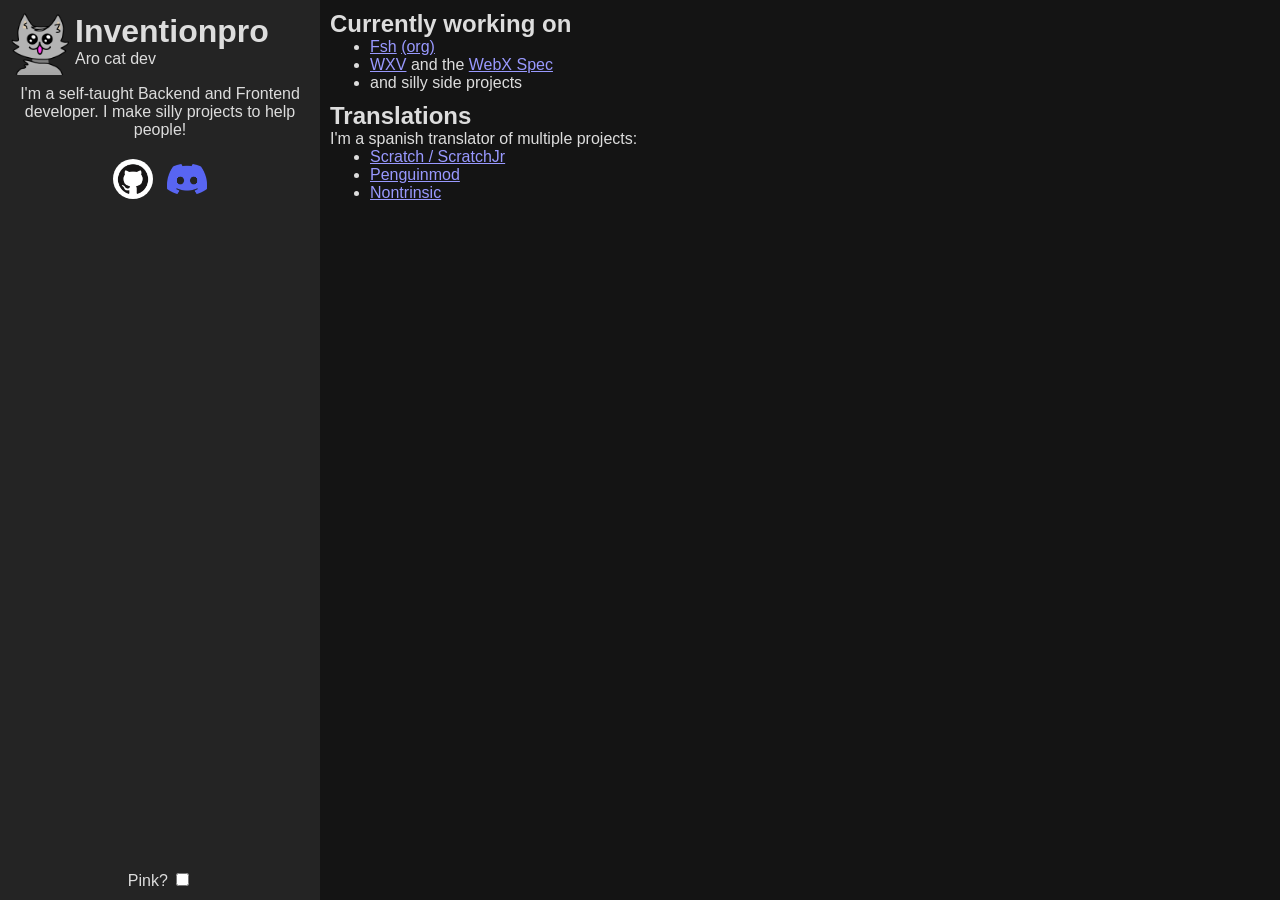
==== index.html @ ec6c79e8 "Update translations" ====
<!DOCTYPE html>
<html lang="en">
  <head>
    <meta charset="UTF-8">
    <meta http-equiv="X-UA-Compatible" content="IE=edge">
    <meta name="viewport" content="width=device-width, initial-scale=1.0">

    <title>Inventionpro's silly website</title>
    <link rel="icon" href="/media/inv.webp" type="image/webp">
    <meta name="description" content="Aro cat dev">
    <meta property="og:image" content="https://inv.fsh.plus/inv.webp">
    <meta name="theme-color" content="#a114ff">

    <link rel="stylesheet" href="/media/style.css">
  </head>
  <body>
    <side>
      <div class="me">
        <img src="/media/inv.webp" width="70" height="70">
        <span style="width:100%">
          <h1>Inventionpro</h1>
          <p id="catch-n">Aro cat dev</p>
          <div id="catch-q" class="marquee-wrapper" style="display:none"><div class="marquee">Aro cat dev</div></div>
        </span>
      </div>
      <p class="bio" id="tb">I'm a self-taught Backend and Frontend developer. I make silly projects to help people!</p>
      <div class="socials">
        <a href="https://github.com/inventionpro" target="_blank"><img src="media/github.png" height="40" alt="Github logo, find my github account here" style="border-radius:5rem"></a>
        <a href="https://discord.com/users/816691475844694047" target="_blank"><img src="media/discord.png" height="30" alt="Discord logo, find my discord account here"></a>
      </div>
      <label class="k">Pink? <input type="checkbox" id="k"></label>
    </side>
    <main>
      <h2 id="tcw">Currently working on</h2>
      <ul>
        <li><a href="https://fsh.plus" target="_blank">Fsh</a> <a href="https://github.com/fsh-org" target="_blank">(org)</a></li>
        <li><a href="https://github.com/inventionpro/Webx-viewer" target="_blank">WXV</a> <span id="ta">and the</span> <a href="https://github.com/webx-plus/WebX-Specification">WebX Spec</a></li>
        <li id="tas">and silly side projects</li>
      </ul>
      <h2 id="tt">Translations</h2>
      <p id="ttt">I'm a spanish translator of multiple projects:</p>
      <ul>
        <li><a href="https://scratch.mit.edu" target="_blank">Scratch / ScratchJr</a></li>
        <li><a href="https://penguinmod.com" target="_blank">Penguinmod</a></li>
        <li><a href="https://nontrinsic.linerly.xyz" target="_blank">Nontrinsic</a></li>
      </ul>
    </main>
    <script>
      // Helper
      function $(id) {return document.getElementById(id)};

      // Translate
      if (navigator.language === 'es') {
        $('tb').innerHTML = `Soy un desarollador de Backend y Frontend de aprendizaje propio.<br>¡Creo proyectos divertidos para ayudar a la gente!`;
        $('tcw').innerHTML = `Actualmente trabajando en`;
        $('ta').innerHTML = `y`;
        $('tas').innerHTML = `y proyectos secundarios divertidos`;
        $('tt').innerHTML = `Traducciones`;
        $('ttt').innerHTML = `Traduzco a español varios proyectos:`;
      }

      // Old website style (a bit? not much, but pink!)
      let k = document.getElementById('k');
      function setk(t) {
        let b = document.body;
        b.style.setProperty('--text', t?'#fff':'');
        b.style.setProperty('--bg', t?'oklch(0.72 0.11 335.05)':'');
        b.style.setProperty('--bg-2', t?'oklch(0.7 0.13 335.37)':'');
        b.style.setProperty('--link', t?'oklch(0.58 0.24 337.53)':'');
        b.style.setProperty('--extra-margin', t?'60px':'');
        let m = document.querySelector('.me');
        m.style.width = t?'calc(100% + 10px)':'';
        m.style.marginLeft = t?'-5px':'';
        m.style.marginTop = t?'-5px':'';
        m.style.background = t?'linear-gradient(135deg, color-mix(in lab, var(--bg-2) 10%, #fff 10%) 0%, color-mix(in lab, var(--bg-2) 10%, #000 10%) 100%)':'';
        let sid = document.querySelector('side');
        if (t) {
          sid.classList.add('border-pretty');
        } else {
          sid.classList.remove('border-pretty');
        }

        document.getElementById('catch-n').style.display = t?'none':'';
        document.getElementById('catch-q').style.display = t?'':'none';

        let hasoneko = (typeof oneko !== 'undefined');
        if (t&&!hasoneko) {
          fetch('/media/oneko.js').then(res=>res.text()).then(res=>eval(res));
        } else if (t&&hasoneko) {
          oneko.style.display = '';
        } else if (!t&&hasoneko) {
          oneko.style.display = 'none';
        }
      }
      setk(k.checked);
      k.onchange = ()=>{setk(k.checked)};
    </script>
  </body>
</html>
---- media/style.css ----
/* Colors */
:root {
  --text: #ddd;
  --bg: #141414;
  --bg-2: #242424;

  --link: #99f;
  --extra-margin: 0px;
}

/* Font */
@font-face {
  font-family: 'Lexend';
  font-style: normal;
  font-weight: 400;
  font-display: swap;
  src: url(https://fsh.plus/media/Lexend.ttf) format('ttf');
}

body {
  color: var(--text);
  font-family: "Lexend", Arial, sans-serif;
  margin: 0px;
  margin-inline: var(--extra-margin);
  padding: 0px;
  background-color: #423;
  overflow: hidden;
}

side {
  position: absolute;
  top: var(--extra-margin);
  bottom: var(--extra-margin);
  left: var(--extra-margin);
  display: block;
  width: 320px;
  padding: 5px;
  background: var(--bg-2);
  box-sizing: border-box;
}
main {
  position: absolute;
  top: var(--extra-margin);
  bottom: var(--extra-margin);
  right: var(--extra-margin);
  width: calc(100vw - 320px - var(--extra-margin) * 2);
  padding: 0px 10px;
  background: var(--bg);
  box-sizing: border-box;
}

h1 {
  margin: 0px;
}
h2 {
  margin: 10px 0px 0px;
}
ul, p {
  margin: 0px;
}

a {
  color: var(--link);
}

.me {
  display: flex;
  align-items: center;
  margin-bottom: 10px;
}
.me img {
  width: 70px;
  object-fit: cover;
  overflow-clip-margin: unset;
  overflow: visible;
}

.bio {
  text-align: center;
}

.socials {
  display: flex;
  gap: 14px;
  align-items: center;
  justify-content: center;
  width: 100%;
  margin-top: 20px;
}

.k {
  position: absolute;
  width: calc(100% - 10px);
  text-align: center;
  bottom: 10px;
}

.border-pretty {
  border: 5px pink solid;
  border-image-source: url(/media/border.png);
  border-image-slice: 50;
  border-image-width: 10px;
  border-image-repeat: round;
  border-image-outset: 1;
  z-index: 1;
}

.marquee-wrapper {
  width: 100%;
  height: 20px;
  position: relative;
  overflow: hidden;
}
.marquee {
  display: inline-block;
  width: fit-content;
  position: absolute;
  top: 0px;
  left: 100%;
  white-space: nowrap;
  animation: scroll-left 6s linear infinite;
}

@keyframes scroll-left {
  0% {
    left: 140%;
  }
  100% {
    left: -40%;
  }
}
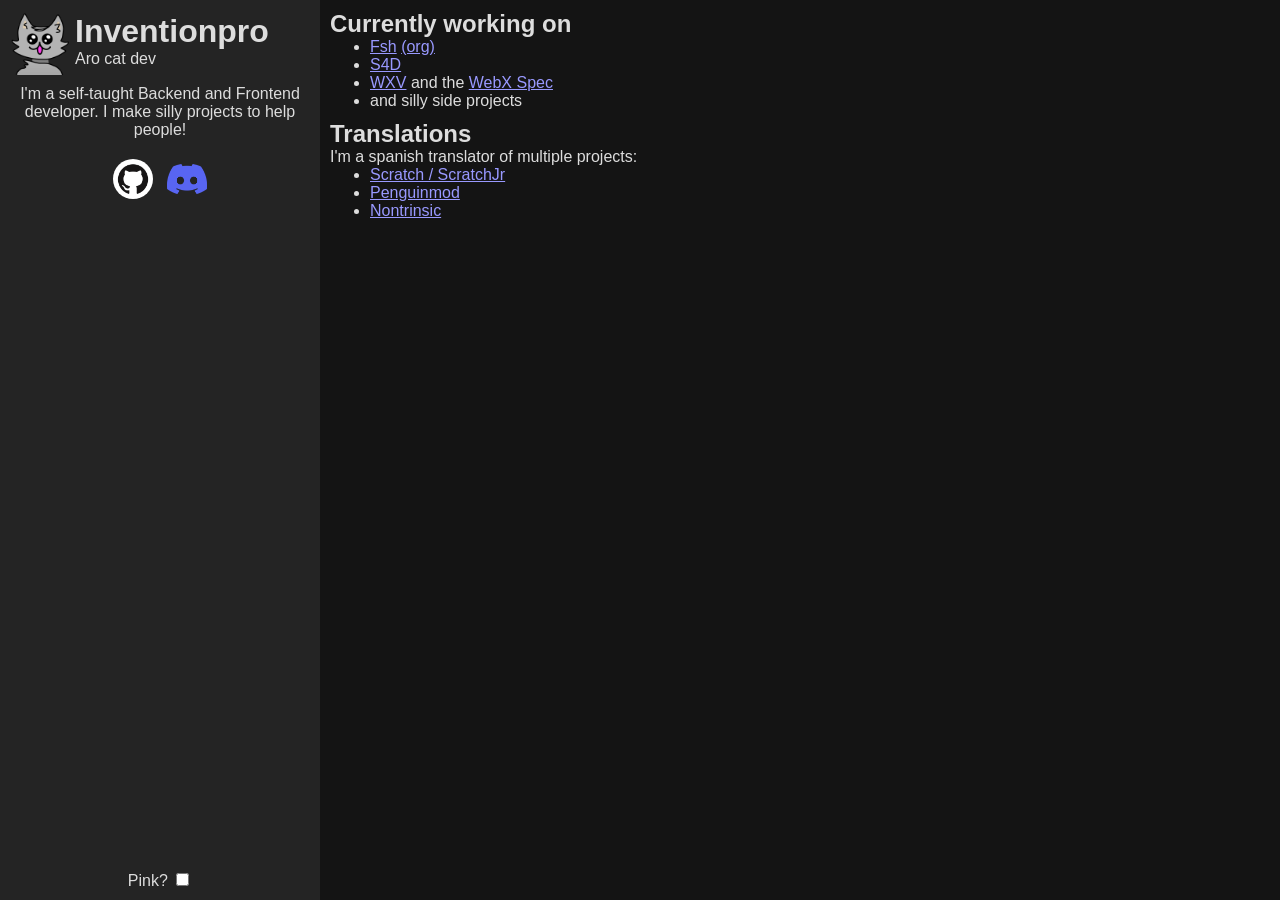
==== commit 11d0e0be: "Update index.html Signed-off-by: inventionpro <109528211+inventionpro@users.noreply.github.com>" ====
--- a/index.html
+++ b/index.html
@@ -34,6 +34,7 @@
       <h2 id="tcw">Currently working on</h2>
       <ul>
         <li><a href="https://fsh.plus" target="_blank">Fsh</a> <a href="https://github.com/fsh-org" target="_blank">(org)</a></li>
+        <li><a href="https://github.com/inventionpro/Scratch-for-Discord" target="_blank">S4D</a></li>
         <li><a href="https://github.com/inventionpro/Webx-viewer" target="_blank">WXV</a> <span id="ta">and the</span> <a href="https://github.com/webx-plus/WebX-Specification">WebX Spec</a></li>
         <li id="tas">and silly side projects</li>
       </ul>
@@ -96,4 +97,4 @@
       k.onchange = ()=>{setk(k.checked)};
     </script>
   </body>
-</html>+</html>
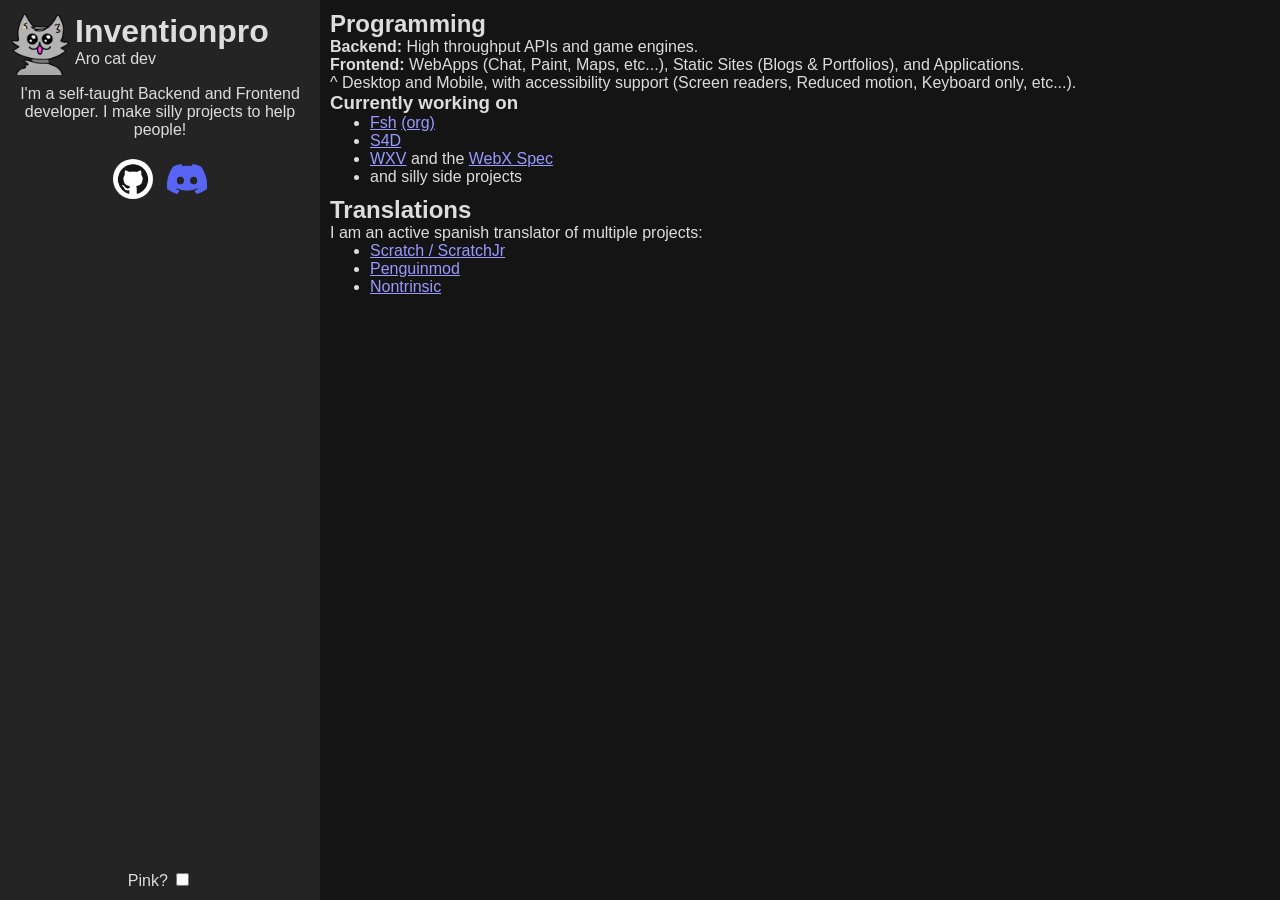
==== commit 45cc8f6a: "More info" ====
--- a/index.html
+++ b/index.html
@@ -1,17 +1,30 @@
 <!DOCTYPE html>
 <html lang="en">
   <head>
+    <head>
+    <title>Inventionpro's silly website</title>
+    <meta property="og:title" content="Inventionpro's silly website">
+    <meta name="twitter:title" content="Inventionpro's silly website">
+    <meta name="description" content="Aro cat dev.">
+    <meta property="og:description" content="Aro cat dev.">
+    <meta name="twitter:description" content="Aro cat dev.">
+    <link rel="canonical" href="https://inv.fsh.plus">
+    <meta property="og:url" content="https://inv.fsh.plus">
+    <!-- ------- -->
     <meta charset="UTF-8">
-    <meta http-equiv="X-UA-Compatible" content="IE=edge">
+    <meta name="robots" content="index, follow">
+    <meta property="og:locale" content="en">
+    <meta property="og:type" content="website">
+    <meta name="twitter:card" content="summary">
     <meta name="viewport" content="width=device-width, initial-scale=1.0">
-
-    <title>Inventionpro's silly website</title>
     <link rel="icon" href="/media/inv.webp" type="image/webp">
-    <meta name="description" content="Aro cat dev">
-    <meta property="og:image" content="https://inv.fsh.plus/inv.webp">
+    <meta property="og:image" content="https://inv.fsh.plus/media/inv.webp">
+    <meta property="og:image:alt" content="Fsh logo">
+    <meta name="twitter:image" content="https://inv.fsh.plus/media/inv.webp">
     <meta name="theme-color" content="#a114ff">
-
-    <link rel="stylesheet" href="/media/style.css">
+    <!-- ------------------ -->
+    <link rel="stylesheet" href="./media/style.css">
+    <script src="./media/langs/script.js"></script>
   </head>
   <body>
     <side>
@@ -23,7 +36,7 @@
           <div id="catch-q" class="marquee-wrapper" style="display:none"><div class="marquee">Aro cat dev</div></div>
         </span>
       </div>
-      <p class="bio" id="tb">I'm a self-taught Backend and Frontend developer. I make silly projects to help people!</p>
+      <p class="bio" tlang="bio">I'm a self-taught Backend and Frontend developer. I make silly projects to help people!</p>
       <div class="socials">
         <a href="https://github.com/inventionpro" target="_blank"><img src="media/github.png" height="40" alt="Github logo, find my github account here" style="border-radius:5rem"></a>
         <a href="https://discord.com/users/816691475844694047" target="_blank"><img src="media/discord.png" height="30" alt="Discord logo, find my discord account here"></a>
@@ -31,15 +44,19 @@
       <label class="k">Pink? <input type="checkbox" id="k"></label>
     </side>
     <main>
-      <h2 id="tcw">Currently working on</h2>
+      <h2 tlang="programming">Programming</h2>
+      <strong tlang="backend">Backend:</strong><span tlang="backend.desc"> High throughput APIs and game engines.</span><br>
+      <strong tlang="frontend">Frontend:</strong><span tlang="frontend.desc"> WebApps (Chat, Paint, Maps, etc...), Static sties (Blogs & Portfolios), and Applications.</span><br>
+      <span tlang="frontend.extra">^ Desktop and Mobile, with accessibility support (Screen readers, Reduced motion, Keyboard only, etc...).</span>
+      <h3 tlang="workingon">Currently working on</h3>
       <ul>
         <li><a href="https://fsh.plus" target="_blank">Fsh</a> <a href="https://github.com/fsh-org" target="_blank">(org)</a></li>
         <li><a href="https://github.com/inventionpro/Scratch-for-Discord" target="_blank">S4D</a></li>
-        <li><a href="https://github.com/inventionpro/Webx-viewer" target="_blank">WXV</a> <span id="ta">and the</span> <a href="https://github.com/webx-plus/WebX-Specification">WebX Spec</a></li>
-        <li id="tas">and silly side projects</li>
+        <li><a href="https://github.com/inventionpro/Webx-viewer" target="_blank">WXV</a> <span tlang="workingon.and">and the</span> <a href="https://github.com/webx-plus/WebX-Specification">WebX Spec</a></li>
+        <li tlang="workingon.other">and silly side projects</li>
       </ul>
-      <h2 id="tt">Translations</h2>
-      <p id="ttt">I'm a spanish translator of multiple projects:</p>
+      <h2 tlang="translations">Translations</h2>
+      <p tlang="translations.body">I am an active spanish translator of multiple projects:</p>
       <ul>
         <li><a href="https://scratch.mit.edu" target="_blank">Scratch / ScratchJr</a></li>
         <li><a href="https://penguinmod.com" target="_blank">Penguinmod</a></li>
@@ -47,22 +64,10 @@
       </ul>
     </main>
     <script>
-      // Helper
-      function $(id) {return document.getElementById(id)};
-
-      // Translate
-      if (navigator.language === 'es') {
-        $('tb').innerHTML = `Soy un desarollador de Backend y Frontend de aprendizaje propio.<br>¡Creo proyectos divertidos para ayudar a la gente!`;
-        $('tcw').innerHTML = `Actualmente trabajando en`;
-        $('ta').innerHTML = `y`;
-        $('tas').innerHTML = `y proyectos secundarios divertidos`;
-        $('tt').innerHTML = `Traducciones`;
-        $('ttt').innerHTML = `Traduzco a español varios proyectos:`;
-      }
-
       // Old website style (a bit? not much, but pink!)
       let k = document.getElementById('k');
-      function setk(t) {
+      function setk() {
+        let t = k.checked;
         let b = document.body;
         b.style.setProperty('--text', t?'#fff':'');
         b.style.setProperty('--bg', t?'oklch(0.72 0.11 335.05)':'');
@@ -75,11 +80,7 @@
         m.style.marginTop = t?'-5px':'';
         m.style.background = t?'linear-gradient(135deg, color-mix(in lab, var(--bg-2) 10%, #fff 10%) 0%, color-mix(in lab, var(--bg-2) 10%, #000 10%) 100%)':'';
         let sid = document.querySelector('side');
-        if (t) {
-          sid.classList.add('border-pretty');
-        } else {
-          sid.classList.remove('border-pretty');
-        }
+        sid.classList[t?'add':'remove']('border-pretty');
 
         document.getElementById('catch-n').style.display = t?'none':'';
         document.getElementById('catch-q').style.display = t?'':'none';
@@ -93,8 +94,8 @@
           oneko.style.display = 'none';
         }
       }
-      setk(k.checked);
-      k.onchange = ()=>{setk(k.checked)};
+      setk();
+      k.onchange = setk;
     </script>
   </body>
 </html>
--- a/media/style.css
+++ b/media/style.css
@@ -14,7 +14,7 @@
   font-style: normal;
   font-weight: 400;
   font-display: swap;
-  src: url(https://fsh.plus/media/Lexend.ttf) format('ttf');
+  src: url(https://fsh.plus/media/Lexend.ttf) format('truetype');
 }
 
 body {
@@ -43,13 +43,13 @@
   top: var(--extra-margin);
   bottom: var(--extra-margin);
   right: var(--extra-margin);
-  width: calc(100vw - 320px - var(--extra-margin) * 2);
+  width: calc(100vw -  320px - var(--extra-margin) * 2);
   padding: 0px 10px;
   background: var(--bg);
   box-sizing: border-box;
 }
 
-h1 {
+h1, h3 {
   margin: 0px;
 }
 h2 {
@@ -128,4 +128,23 @@
   100% {
     left: -40%;
   }
+}
+
+@media (max-width: 700px) {
+  side {
+    bottom: unset;
+    right: var(--extra-margin);
+    width: unset;
+    height: 200px;
+  }
+  main {
+    top: unset;
+    left: var(--extra-margin);
+    width: unset;
+    height: calc(100dvh - 200px - var(--extra-margin) * 2);
+  }
+  .k {
+    right: 10px;
+    width: unset;
+  }
 }
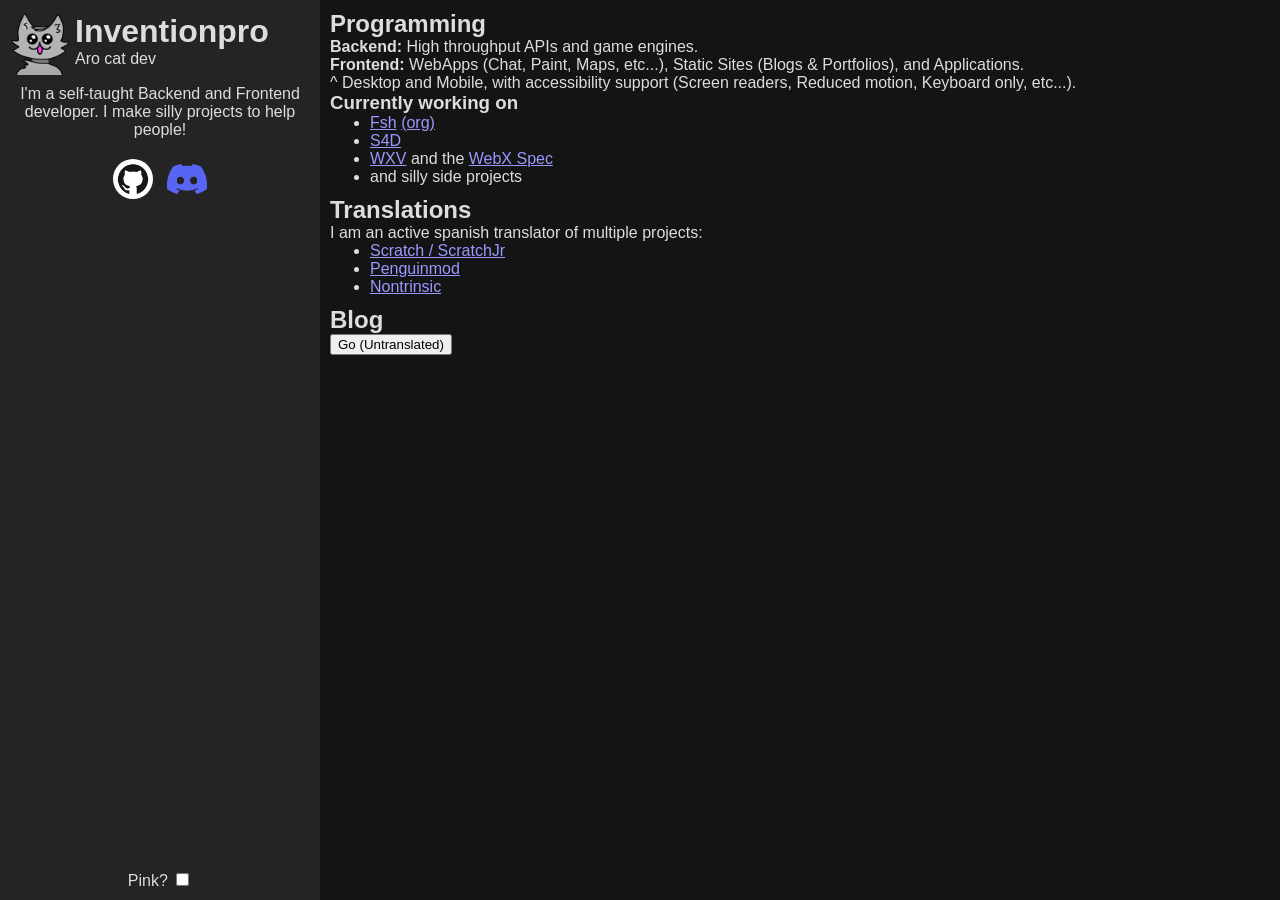
==== commit 1ebeb0ac: "Blog" ====
--- a/index.html
+++ b/index.html
@@ -19,7 +19,7 @@
     <meta name="viewport" content="width=device-width, initial-scale=1.0">
     <link rel="icon" href="/media/inv.webp" type="image/webp">
     <meta property="og:image" content="https://inv.fsh.plus/media/inv.webp">
-    <meta property="og:image:alt" content="Fsh logo">
+    <meta property="og:image:alt" content="Inventionpro's pfp">
     <meta name="twitter:image" content="https://inv.fsh.plus/media/inv.webp">
     <meta name="theme-color" content="#a114ff">
     <!-- ------------------ -->
@@ -62,6 +62,8 @@
         <li><a href="https://penguinmod.com" target="_blank">Penguinmod</a></li>
         <li><a href="https://nontrinsic.linerly.xyz" target="_blank">Nontrinsic</a></li>
       </ul>
+      <h2>Blog</h2>
+      <a href="/blog"><button tlang="blog.desc">Go (Untranslated)</button></a>
     </main>
     <script>
       // Old website style (a bit? not much, but pink!)
@@ -70,6 +72,7 @@
         let t = k.checked;
         let b = document.body;
         b.style.setProperty('--text', t?'#fff':'');
+        b.style.setProperty('--page', t?'#423':'');
         b.style.setProperty('--bg', t?'oklch(0.72 0.11 335.05)':'');
         b.style.setProperty('--bg-2', t?'oklch(0.7 0.13 335.37)':'');
         b.style.setProperty('--link', t?'oklch(0.58 0.24 337.53)':'');
--- a/media/style.css
+++ b/media/style.css
@@ -1,6 +1,7 @@
 /* Colors */
 :root {
   --text: #ddd;
+  --page: #141414;
   --bg: #141414;
   --bg-2: #242424;
 
@@ -23,8 +24,11 @@
   margin: 0px;
   margin-inline: var(--extra-margin);
   padding: 0px;
-  background-color: #423;
-  overflow: hidden;
+  background-color: var(--page);
+}
+
+code {
+  background-color: var(--bg-0);
 }
 
 side {
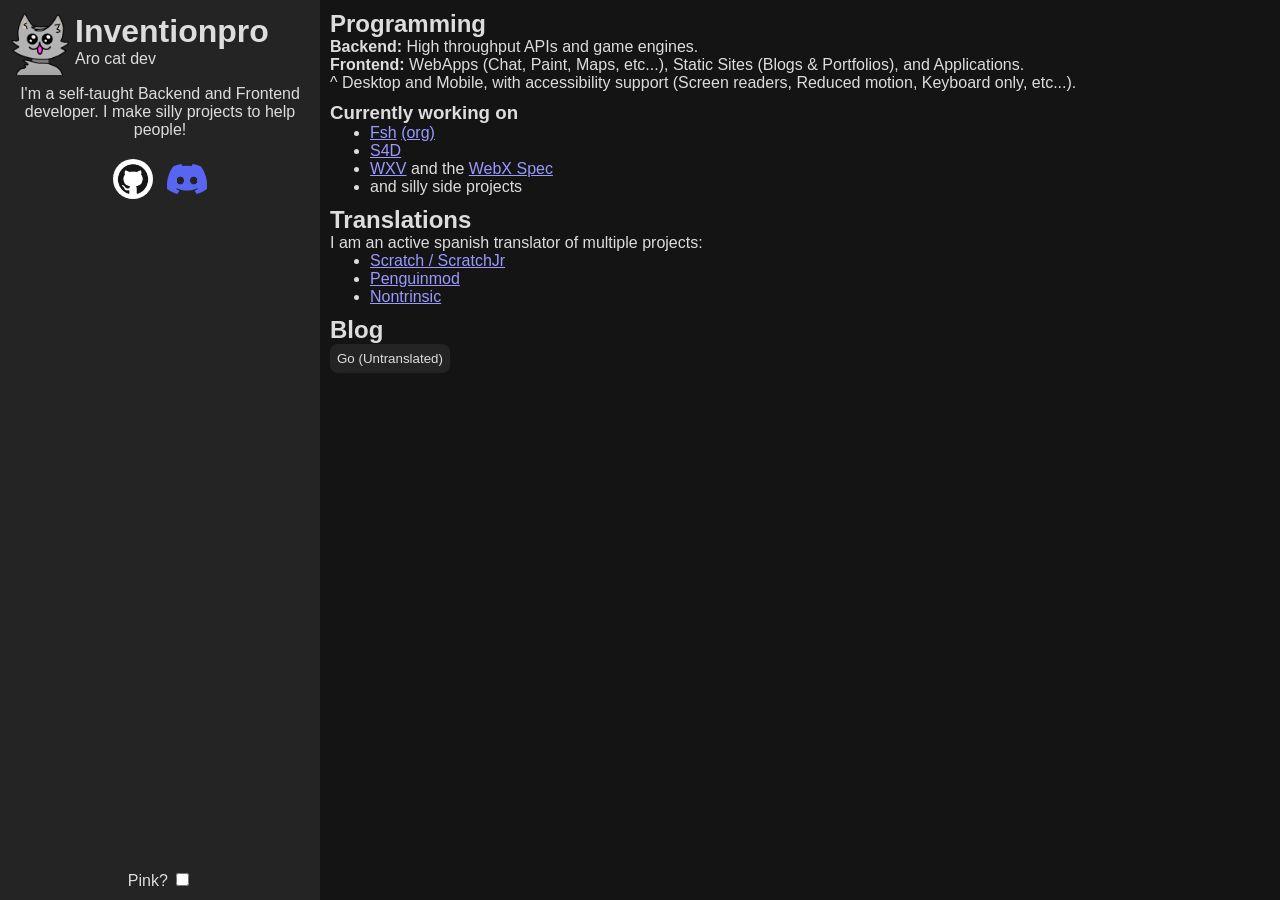
==== commit fb0935e5: "Better style" ====
--- a/index.html
+++ b/index.html
@@ -25,6 +25,9 @@
     <!-- ------------------ -->
     <link rel="stylesheet" href="./media/style.css">
     <script src="./media/langs/script.js"></script>
+    <style>
+      body { padding: 0px }
+    </style>
   </head>
   <body>
     <side>
--- a/media/style.css
+++ b/media/style.css
@@ -23,12 +23,21 @@
   font-family: "Lexend", Arial, sans-serif;
   margin: 0px;
   margin-inline: var(--extra-margin);
-  padding: 0px;
+  padding: 10px;
   background-color: var(--page);
 }
 
+button {
+  cursor: pointer;
+  color: var(--text);
+  padding: 5px;
+  border: 2px var(--bg-2) solid;
+  border-radius: 0.5rem;
+  background-color: var(--bg-2);
+}
 code {
-  background-color: var(--bg-0);
+  background-color: var(--page);
+  backdrop-filter: brightness(0.5);
 }
 
 side {
@@ -53,10 +62,10 @@
   box-sizing: border-box;
 }
 
-h1, h3 {
+h1 {
   margin: 0px;
 }
-h2 {
+h2, h3 {
   margin: 10px 0px 0px;
 }
 ul, p {
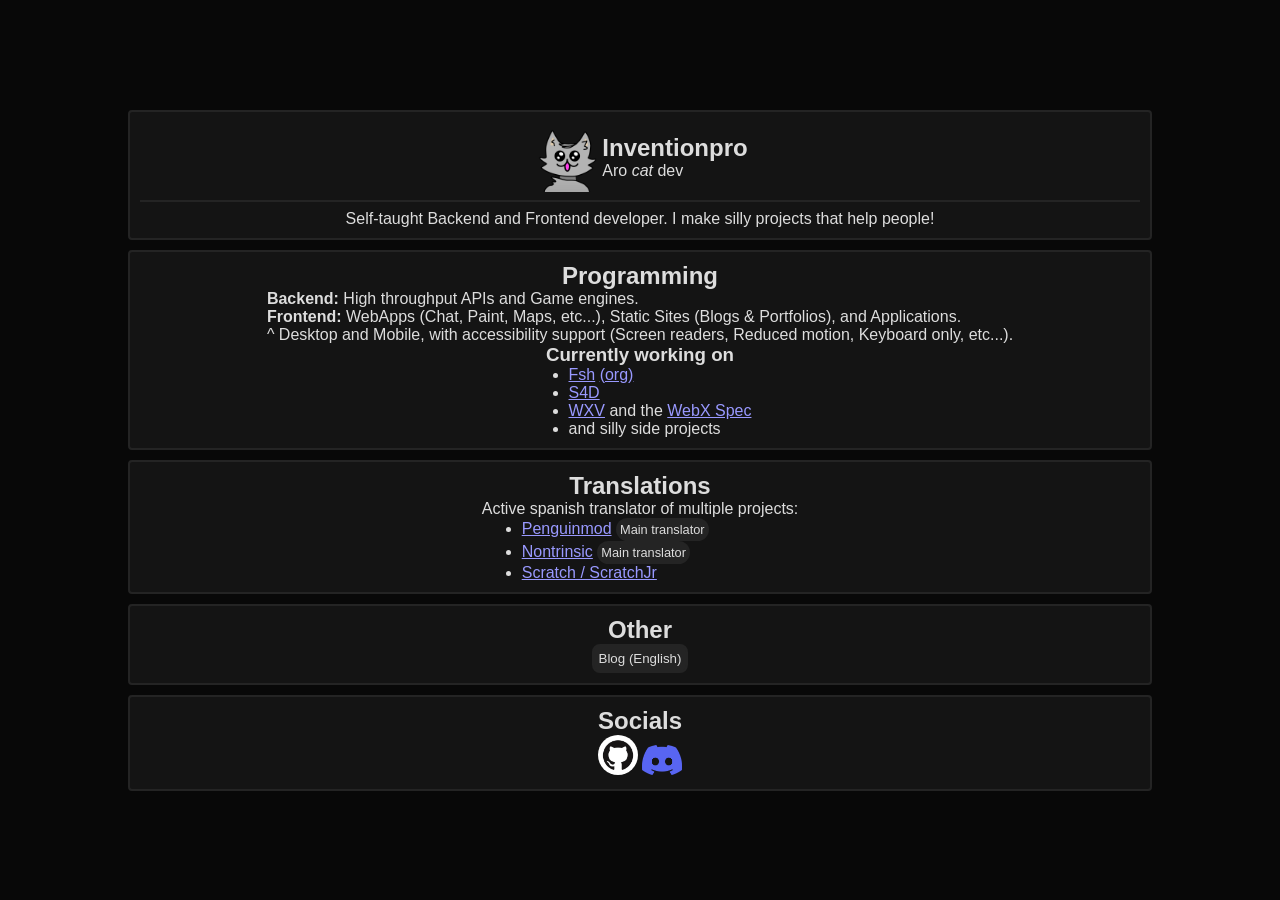
==== commit 2e3de2a8: "Update to new style" ====
--- a/index.html
+++ b/index.html
@@ -26,82 +26,93 @@
     <link rel="stylesheet" href="./media/style.css">
     <script src="./media/langs/script.js"></script>
     <style>
-      body { padding: 0px }
+      body {
+        display: flex;
+        flex-direction: column;
+        align-items: center;
+        justify-content: center;
+        width: 100dvw;
+        min-height: 100dvh;
+        padding: 0px;
+      }
+      div[tlang="translations.main"] {
+        display: inline-block;
+        font-size: 0.8em;
+        width: fit-content;
+        padding: 4px;
+        border-radius: 1rem;
+        background-color: var(--bg-2);
+      }
     </style>
   </head>
   <body>
-    <side>
-      <div class="me">
-        <img src="/media/inv.webp" width="70" height="70">
-        <span style="width:100%">
-          <h1>Inventionpro</h1>
-          <p id="catch-n">Aro cat dev</p>
-          <div id="catch-q" class="marquee-wrapper" style="display:none"><div class="marquee">Aro cat dev</div></div>
-        </span>
+    <section>
+      <header>
+        <div class="me">
+          <img src="/media/inv.webp" width="70" height="70" alt="Inventionpro">
+          <div>
+            <h1>Inventionpro</h1>
+            <p>Aro <button id="cat">cat</button> dev</p>
+          </div>
+        </div>
+        <hr>
+        <p class="bio" tlang="bio">Self-taught Backend and Frontend developer. I make silly projects that help people!</p>
+      </header>
+    </section>
+    <section>
+      <div>
+        <h2 tlang="programming">Programming</h2>
+        <strong tlang="backend">Backend:</strong><span tlang="backend.desc"> High throughput APIs and Game engines.</span><br>
+        <strong tlang="frontend">Frontend:</strong><span tlang="frontend.desc"> WebApps (Chat, Paint, Maps, etc...), Static sties (Blogs & Portfolios), and Applications.</span><br>
+        <span tlang="frontend.extra">^ Desktop and Mobile, with accessibility support (Screen readers, Reduced motion, Keyboard only, etc...).</span>
       </div>
-      <p class="bio" tlang="bio">I'm a self-taught Backend and Frontend developer. I make silly projects to help people!</p>
-      <div class="socials">
-        <a href="https://github.com/inventionpro" target="_blank"><img src="media/github.png" height="40" alt="Github logo, find my github account here" style="border-radius:5rem"></a>
-        <a href="https://discord.com/users/816691475844694047" target="_blank"><img src="media/discord.png" height="30" alt="Discord logo, find my discord account here"></a>
+      <div>
+        <h3 tlang="workingon">Currently working on</h3>
+        <ul>
+          <li><a href="https://fsh.plus" target="_blank">Fsh</a> <a href="https://github.com/fsh-org" target="_blank">(org)</a></li>
+          <li><a href="https://github.com/inventionpro/Scratch-for-Discord" target="_blank">S4D</a></li>
+          <li><a href="https://github.com/inventionpro/Webx-viewer" target="_blank">WXV</a> <span tlang="workingon.and">and the</span> <a href="https://github.com/webx-plus/WebX-Specification">WebX Spec</a></li>
+          <li tlang="workingon.other">and silly side projects</li>
+        </ul>
       </div>
-      <label class="k">Pink? <input type="checkbox" id="k"></label>
-    </side>
-    <main>
-      <h2 tlang="programming">Programming</h2>
-      <strong tlang="backend">Backend:</strong><span tlang="backend.desc"> High throughput APIs and game engines.</span><br>
-      <strong tlang="frontend">Frontend:</strong><span tlang="frontend.desc"> WebApps (Chat, Paint, Maps, etc...), Static sties (Blogs & Portfolios), and Applications.</span><br>
-      <span tlang="frontend.extra">^ Desktop and Mobile, with accessibility support (Screen readers, Reduced motion, Keyboard only, etc...).</span>
-      <h3 tlang="workingon">Currently working on</h3>
-      <ul>
-        <li><a href="https://fsh.plus" target="_blank">Fsh</a> <a href="https://github.com/fsh-org" target="_blank">(org)</a></li>
-        <li><a href="https://github.com/inventionpro/Scratch-for-Discord" target="_blank">S4D</a></li>
-        <li><a href="https://github.com/inventionpro/Webx-viewer" target="_blank">WXV</a> <span tlang="workingon.and">and the</span> <a href="https://github.com/webx-plus/WebX-Specification">WebX Spec</a></li>
-        <li tlang="workingon.other">and silly side projects</li>
-      </ul>
-      <h2 tlang="translations">Translations</h2>
-      <p tlang="translations.body">I am an active spanish translator of multiple projects:</p>
-      <ul>
-        <li><a href="https://scratch.mit.edu" target="_blank">Scratch / ScratchJr</a></li>
-        <li><a href="https://penguinmod.com" target="_blank">Penguinmod</a></li>
-        <li><a href="https://nontrinsic.linerly.xyz" target="_blank">Nontrinsic</a></li>
-      </ul>
-      <h2>Blog</h2>
-      <a href="/blog"><button tlang="blog.desc">Go (Untranslated)</button></a>
-    </main>
+    </section>
+    <section>
+      <div>
+        <h2 tlang="translations">Translations</h2>
+        <p tlang="translations.body">I am an active spanish translator of multiple projects:</p>
+        <ul>
+          <li><a href="https://penguinmod.com" target="_blank">Penguinmod</a> <div tlang="translations.main">Main translator</div></li>
+          <li><a href="https://nontrinsic.linerly.xyz" target="_blank">Nontrinsic</a> <div tlang="translations.main">Main translator</div></li>
+          <li><a href="https://scratch.mit.edu" target="_blank">Scratch / ScratchJr</a></li>
+        </ul>
+      </div>
+    </section>
+    <section>
+      <div>
+        <h2 tlang="other">Other</h2>
+        <a href="/blog"><button tlang="other.blog">Blog (English)</button></a>
+      </div>
+    </section>
+    <section>
+      <div>
+        <h2 tlang="socials">Socials</h2>
+        <a href="https://github.com/inventionpro" target="_blank"><img src="media/github.png" height="40" alt="GitHub" style="border-radius:5rem"></a>
+        <a href="https://discord.com/users/816691475844694047" target="_blank"><img src="media/discord.png" height="30" alt="Discord"></a>
+      </div>
+    </section>
+      <!-- Soon
+    <section>
+      <h2 tlang="buttons">Buttons</h2>
+      <a href="https://maxy.top"><img src="https://maxy.top/static/maxybuttonanim.svg" height="40" alt="maxy.top button"></a>
+    </section>
+    -->
     <script>
-      // Old website style (a bit? not much, but pink!)
-      let k = document.getElementById('k');
-      function setk() {
-        let t = k.checked;
-        let b = document.body;
-        b.style.setProperty('--text', t?'#fff':'');
-        b.style.setProperty('--page', t?'#423':'');
-        b.style.setProperty('--bg', t?'oklch(0.72 0.11 335.05)':'');
-        b.style.setProperty('--bg-2', t?'oklch(0.7 0.13 335.37)':'');
-        b.style.setProperty('--link', t?'oklch(0.58 0.24 337.53)':'');
-        b.style.setProperty('--extra-margin', t?'60px':'');
-        let m = document.querySelector('.me');
-        m.style.width = t?'calc(100% + 10px)':'';
-        m.style.marginLeft = t?'-5px':'';
-        m.style.marginTop = t?'-5px':'';
-        m.style.background = t?'linear-gradient(135deg, color-mix(in lab, var(--bg-2) 10%, #fff 10%) 0%, color-mix(in lab, var(--bg-2) 10%, #000 10%) 100%)':'';
-        let sid = document.querySelector('side');
-        sid.classList[t?'add':'remove']('border-pretty');
-
-        document.getElementById('catch-n').style.display = t?'none':'';
-        document.getElementById('catch-q').style.display = t?'':'none';
-
-        let hasoneko = (typeof oneko !== 'undefined');
-        if (t&&!hasoneko) {
-          fetch('/media/oneko.js').then(res=>res.text()).then(res=>eval(res));
-        } else if (t&&hasoneko) {
-          oneko.style.display = '';
-        } else if (!t&&hasoneko) {
-          oneko.style.display = 'none';
-        }
-      }
-      setk();
-      k.onchange = setk;
+      document.getElementById('cat').onclick = ()=>{
+        if (oneko) return;
+        fetch('/media/oneko.js')
+          .then(res=>res.text())
+          .then(res=>eval(res));
+      };
     </script>
   </body>
-</html>
+</html>
--- a/media/style.css
+++ b/media/style.css
@@ -1,12 +1,11 @@
 /* Colors */
 :root {
   --text: #ddd;
-  --page: #141414;
+  --page: #080808;
   --bg: #141414;
   --bg-2: #242424;
 
   --link: #99f;
-  --extra-margin: 0px;
 }
 
 /* Font */
@@ -22,7 +21,6 @@
   color: var(--text);
   font-family: "Lexend", Arial, sans-serif;
   margin: 0px;
-  margin-inline: var(--extra-margin);
   padding: 10px;
   background-color: var(--page);
 }
@@ -36,50 +34,51 @@
   background-color: var(--bg-2);
 }
 code {
-  background-color: var(--page);
-  backdrop-filter: brightness(0.5);
+  color: white;
+  background-color: black;
 }
 
-side {
-  position: absolute;
-  top: var(--extra-margin);
-  bottom: var(--extra-margin);
-  left: var(--extra-margin);
-  display: block;
-  width: 320px;
-  padding: 5px;
-  background: var(--bg-2);
-  box-sizing: border-box;
-}
-main {
-  position: absolute;
-  top: var(--extra-margin);
-  bottom: var(--extra-margin);
-  right: var(--extra-margin);
-  width: calc(100vw -  320px - var(--extra-margin) * 2);
-  padding: 0px 10px;
-  background: var(--bg);
-  box-sizing: border-box;
-}
-
-h1 {
+h1, h2, h3 {
+  text-align: center;
   margin: 0px;
-}
-h2, h3 {
-  margin: 10px 0px 0px;
 }
 ul, p {
   margin: 0px;
 }
-
+hr {
+  color: var(--bg-2);
+  border-style: solid;
+}
 a {
   color: var(--link);
+}
+
+section {
+  width: 80dvw;
+  padding: 10px;
+  margin: 5px auto;
+  border: 2px var(--bg-2) solid;
+  border-radius: 0.25rem;
+  background: var(--bg);
+  box-sizing: border-box;
+}
+section div {
+  width: fit-content;
+  margin: auto;
+}
+header button {
+  font-size: inherit;
+  font-family: inherit;
+  font-style: italic;
+  padding: 0px;
+  border: none;
+  background: none;
 }
 
 .me {
   display: flex;
   align-items: center;
-  margin-bottom: 10px;
+  justify-content: center;
 }
 .me img {
   width: 70px;
@@ -92,72 +91,8 @@
   text-align: center;
 }
 
-.socials {
-  display: flex;
-  gap: 14px;
-  align-items: center;
-  justify-content: center;
-  width: 100%;
-  margin-top: 20px;
-}
-
-.k {
-  position: absolute;
-  width: calc(100% - 10px);
-  text-align: center;
-  bottom: 10px;
-}
-
-.border-pretty {
-  border: 5px pink solid;
-  border-image-source: url(/media/border.png);
-  border-image-slice: 50;
-  border-image-width: 10px;
-  border-image-repeat: round;
-  border-image-outset: 1;
-  z-index: 1;
-}
-
-.marquee-wrapper {
-  width: 100%;
-  height: 20px;
-  position: relative;
-  overflow: hidden;
-}
-.marquee {
-  display: inline-block;
-  width: fit-content;
-  position: absolute;
-  top: 0px;
-  left: 100%;
-  white-space: nowrap;
-  animation: scroll-left 6s linear infinite;
-}
-
-@keyframes scroll-left {
-  0% {
-    left: 140%;
-  }
-  100% {
-    left: -40%;
-  }
-}
-
 @media (max-width: 700px) {
-  side {
-    bottom: unset;
-    right: var(--extra-margin);
-    width: unset;
-    height: 200px;
-  }
   main {
-    top: unset;
-    left: var(--extra-margin);
-    width: unset;
-    height: calc(100dvh - 200px - var(--extra-margin) * 2);
-  }
-  .k {
-    right: 10px;
-    width: unset;
+    width: 95dvw;
   }
 }
